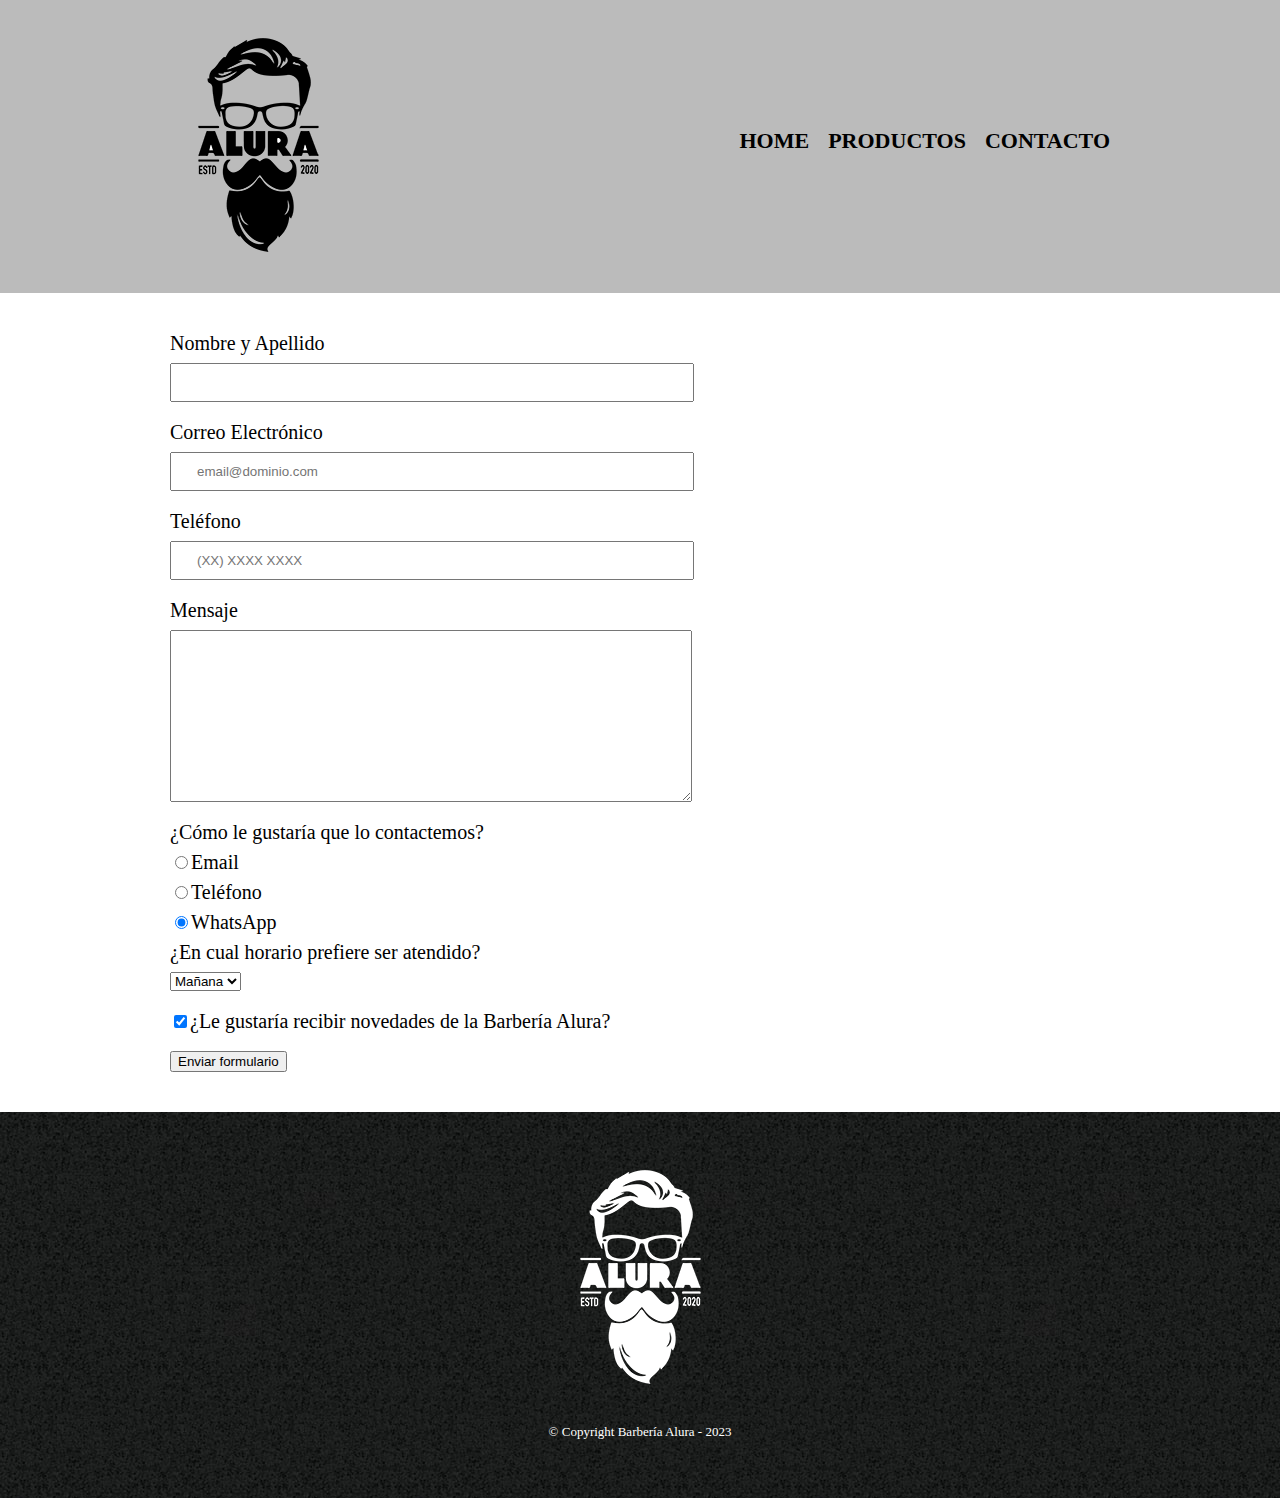
==== contacto.html @ cd2a9bad "Initial commit" ====
<!DOCTYPE html>
<html>
    <head>
        <meta charset="UTF-8">
        <title>Contacto - Barbería Alura</title>
        <link rel="stylesheet" href="reset.css">
        <link rel="stylesheet" href="style.css">
    </head>
    <body>
        <header>
            <div class="caja">
                <h1><img src="./imagenes/logo.png" alt="Logo de BarberÍAa Alura"></h1>
                <nav>
                    <ul>
                        <li><a href="index.html">Home</a></li>
                        <li><a href="productos.html">Productos</a></li>
                        <li><a href="contacto.html">Contacto</a></li>
                    </ul>
                </nav>
            </div>
        </header>
		<main>
			<form>
				<label for="nombreapellido">Nombre y Apellido</label>
				<input type="text" id = "nombreapellido" class="input-padron" required>

				<label for="correolectronico">Correo Electrónico</label>
				<input type="email" id="correolectronico" class="input-padron" required placeholder="email@dominio.com">

				<label for="telefono">Teléfono</label>
				<input type="tel" id="telefono" class="input-padron" required placeholder="(XX) XXXX XXXX">
				
				<label for="mensaje">Mensaje</label>
				<textarea cols="70" rows="10" id="mensaje" class="input-padron" required></textarea>
				
				<fieldset>
					<legend>¿Cómo le gustaría que lo contactemos?</legend>
					
					<label for="radio-email"><input type="radio" name="contacto" value="email" id="radiop-email">Email</label>

					<label for="radio-telefono"><input type="radio" name="contacto" value="telefono" id="radiop-telefono">Teléfono</label>
					
					<label for="radio-whatsapp"><input type="radio" name="contacto" value="whatsapp" id="radiop-whatsapp" checked>WhatsApp</label>
					
			    </fieldset>

				<fieldset>
					<legend>¿En cual horario prefiere ser atendido?</legend>
					<select>
						<option>Mañana</option>
						<option>Tarde</option>
						<option>Noche</option>
					</select>
				</fieldset>

				<label class="checkbox"><input type="checkbox" checked>¿Le gustaría recibir novedades de la Barbería Alura?</label> 

				<input type="submit" value="Enviar formulario">

			</form>
		</main>

		<footer>
            <img src="./imagenes/logo-blanco.png" alt="Logo de BarberÍAa Alura">
            <p class="copyright">&copy Copyright Barbería Alura - 2023</p>
        </footer>
	</body>
</html>
---- style.css ----
header {
    background-color: #BBBBBB;
    padding: 20px 0;

}

.caja {
    width: 940px;
    position: relative;
    margin: 0 auto;

}

nav {
    position: absolute;
    top: 110px;
    right: 0;

}

nav li {
    display: inline;
    margin: 0 0 0 15px;

}

nav a {
    text-transform: uppercase;
    color: #000000;
    font-weight: bold;
    font-size: 22px;
    text-decoration: none;

}

nav a:hover {
    color: #c78c19;
    text-decoration: underline;
}

.productos {
    width: 940px;
    margin: 0 auto;
    padding: 50px;
}

.productos li {
    display: inline-block;
    text-align: center;
    width: 30%;
    vertical-align: top;
    margin: 0 1.5%;
    padding: 30px 20px;
    box-sizing: border-box;
    border: 2px solid #000000;
    border-radius: 10px;
}

.productos li:hover {
    border-color: #c78c19; 
    font-size: 33px;
}

.productos li:active {
    border-color: #088c19; 
}

.productos h2 {
    font-size: 30px;
    font-weight: bold;
}

.productos li:hover h2 {
    font-size: 33px;
}

.producto-descripcion {
    font-size: 18px;
}

.producto-precio {
    font-size: 20px;
    font-weight: bold;
    margin-top: 10px;
}

footer {
    text-align: center;
    background: url(imagenes/bg.jpg);
    padding: 40px;

}

.copyright {
    color: #FFFFFF;
    font-size: 13px;
    margin: 20px;

}

main {
    width: 940px;
    margin: 0 auto;

}

form {
    margin: 40px 0;
}

form label, form legend {
    display: block;
    font-size: 20px;
    margin: 0 0 10px;
}

.input-padron {
    display: block;
    margin: 0 0 20px;
    padding: 10px 25px;
    width: 50%;
}

.checkbox {
    margin: 20px 0;
}
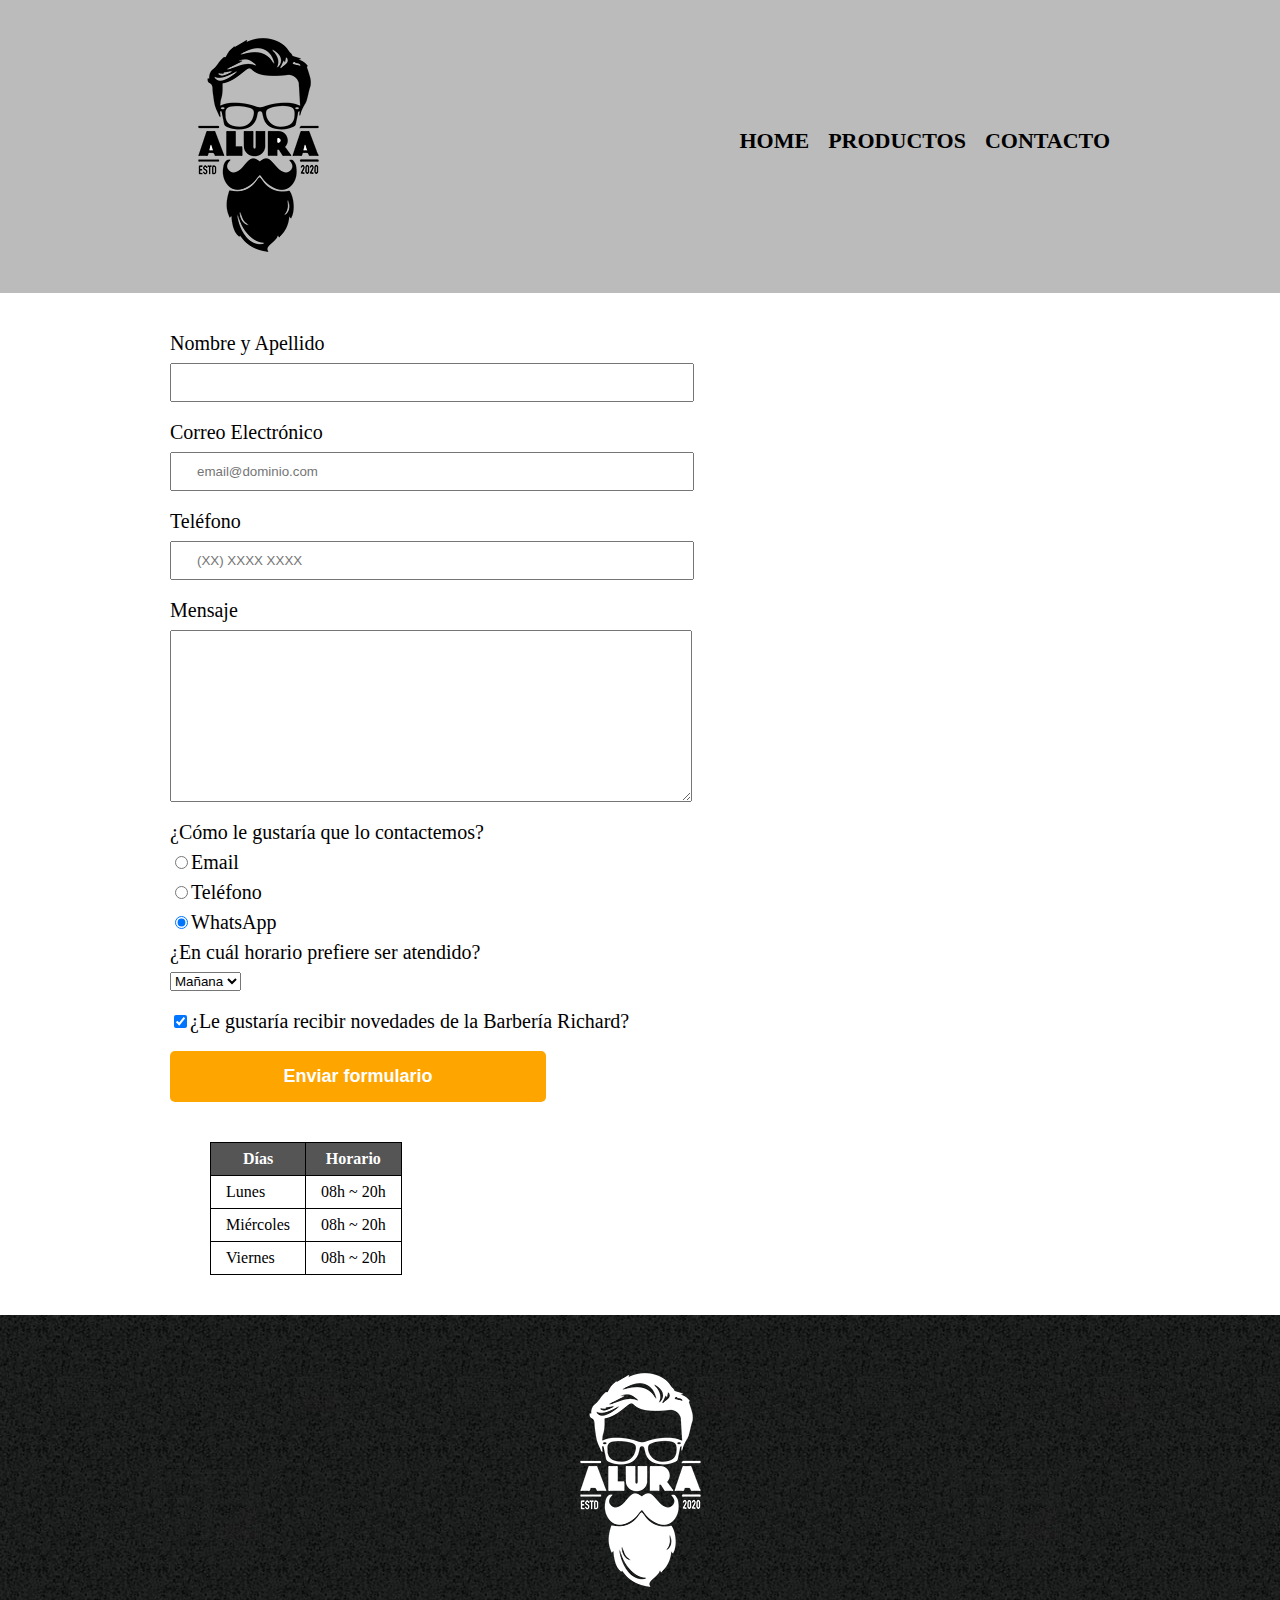
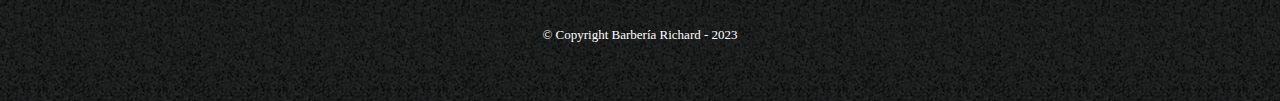
==== commit d9098f37: "Ajustes a todo el proyecto" ====
--- a/contacto.html
+++ b/contacto.html
@@ -2,14 +2,14 @@
 <html>
     <head>
         <meta charset="UTF-8">
-        <title>Contacto - Barbería Alura</title>
+        <title>Contacto - Barbería Richard</title>
         <link rel="stylesheet" href="reset.css">
         <link rel="stylesheet" href="style.css">
     </head>
     <body>
         <header>
             <div class="caja">
-                <h1><img src="./imagenes/logo.png" alt="Logo de BarberÍAa Alura"></h1>
+                <h1><img src="./imagenes/logo.png" alt="Logo de Barbería Alura"></h1>
                 <nav>
                     <ul>
                         <li><a href="index.html">Home</a></li>
@@ -21,6 +21,7 @@
         </header>
 		<main>
 			<form>
+
 				<label for="nombreapellido">Nombre y Apellido</label>
 				<input type="text" id = "nombreapellido" class="input-padron" required>
 
@@ -34,6 +35,7 @@
 				<textarea cols="70" rows="10" id="mensaje" class="input-padron" required></textarea>
 				
 				<fieldset>
+
 					<legend>¿Cómo le gustaría que lo contactemos?</legend>
 					
 					<label for="radio-email"><input type="radio" name="contacto" value="email" id="radiop-email">Email</label>
@@ -41,11 +43,11 @@
 					<label for="radio-telefono"><input type="radio" name="contacto" value="telefono" id="radiop-telefono">Teléfono</label>
 					
 					<label for="radio-whatsapp"><input type="radio" name="contacto" value="whatsapp" id="radiop-whatsapp" checked>WhatsApp</label>
-					
-			    </fieldset>
+			    
+				</fieldset>
 
 				<fieldset>
-					<legend>¿En cual horario prefiere ser atendido?</legend>
+					<legend>¿En cuál horario prefiere ser atendido?</legend>
 					<select>
 						<option>Mañana</option>
 						<option>Tarde</option>
@@ -53,16 +55,40 @@
 					</select>
 				</fieldset>
 
-				<label class="checkbox"><input type="checkbox" checked>¿Le gustaría recibir novedades de la Barbería Alura?</label> 
+				<label class="checkbox"><input type="checkbox" checked>¿Le gustaría recibir novedades de la Barbería Richard?</label> 
 
-				<input type="submit" value="Enviar formulario">
+				<input type="submit" value="Enviar formulario" class="enviar">
+			</form>
 
-			</form>
+			<table>
+
+				<thead>
+					<tr>
+						<th>Días</th>
+						<th>Horario</th>
+					</tr>
+				</thead>
+
+				<tbody>
+					<tr>
+						<td>Lunes</td>
+						<td>08h ~ 20h</td>
+					</tr>
+					<tr>
+						<td>Miércoles</td>
+						<td>08h ~ 20h</td>
+					</tr>
+					<tr>
+						<td>Viernes</td>
+						<td>08h ~ 20h</td>
+					</tr>
+				</tbody>
+			</table>
 		</main>
 
 		<footer>
-            <img src="./imagenes/logo-blanco.png" alt="Logo de BarberÍAa Alura">
-            <p class="copyright">&copy Copyright Barbería Alura - 2023</p>
+            <img src="./imagenes/logo-blanco.png" alt="Logo de Barbería Alura">
+            <p class="copyright">&copy Copyright Barbería Richard - 2023</p>
         </footer>
 	</body>
 </html>--- a/style.css
+++ b/style.css
@@ -86,7 +86,7 @@
 
 footer {
     text-align: center;
-    background: url(imagenes/bg.jpg);
+    background: url(./imagenes/bg.jpg);
     padding: 40px;
 
 }
@@ -125,3 +125,36 @@
     margin: 20px 0;
 }
 
+.enviar {
+    width: 40%;
+    padding: 15px 0;
+    font-size: 18px;
+    font-weight: bold;
+    color: white;
+    background: orange;
+    border: none;
+    border-radius: 5px;
+    transition: 1s all;
+    cursor: pointer;
+}
+
+.enviar:hover {
+    background: darkorange;
+    transform: scale(1.2);
+}
+
+table {
+    margin: 40px 40px;
+
+}
+
+thead {
+    background: #555555;
+    color: white;
+    font-weight: bold;
+}
+
+td, th {
+    border: 1px solid #000000;
+    padding: 8px 15px;
+}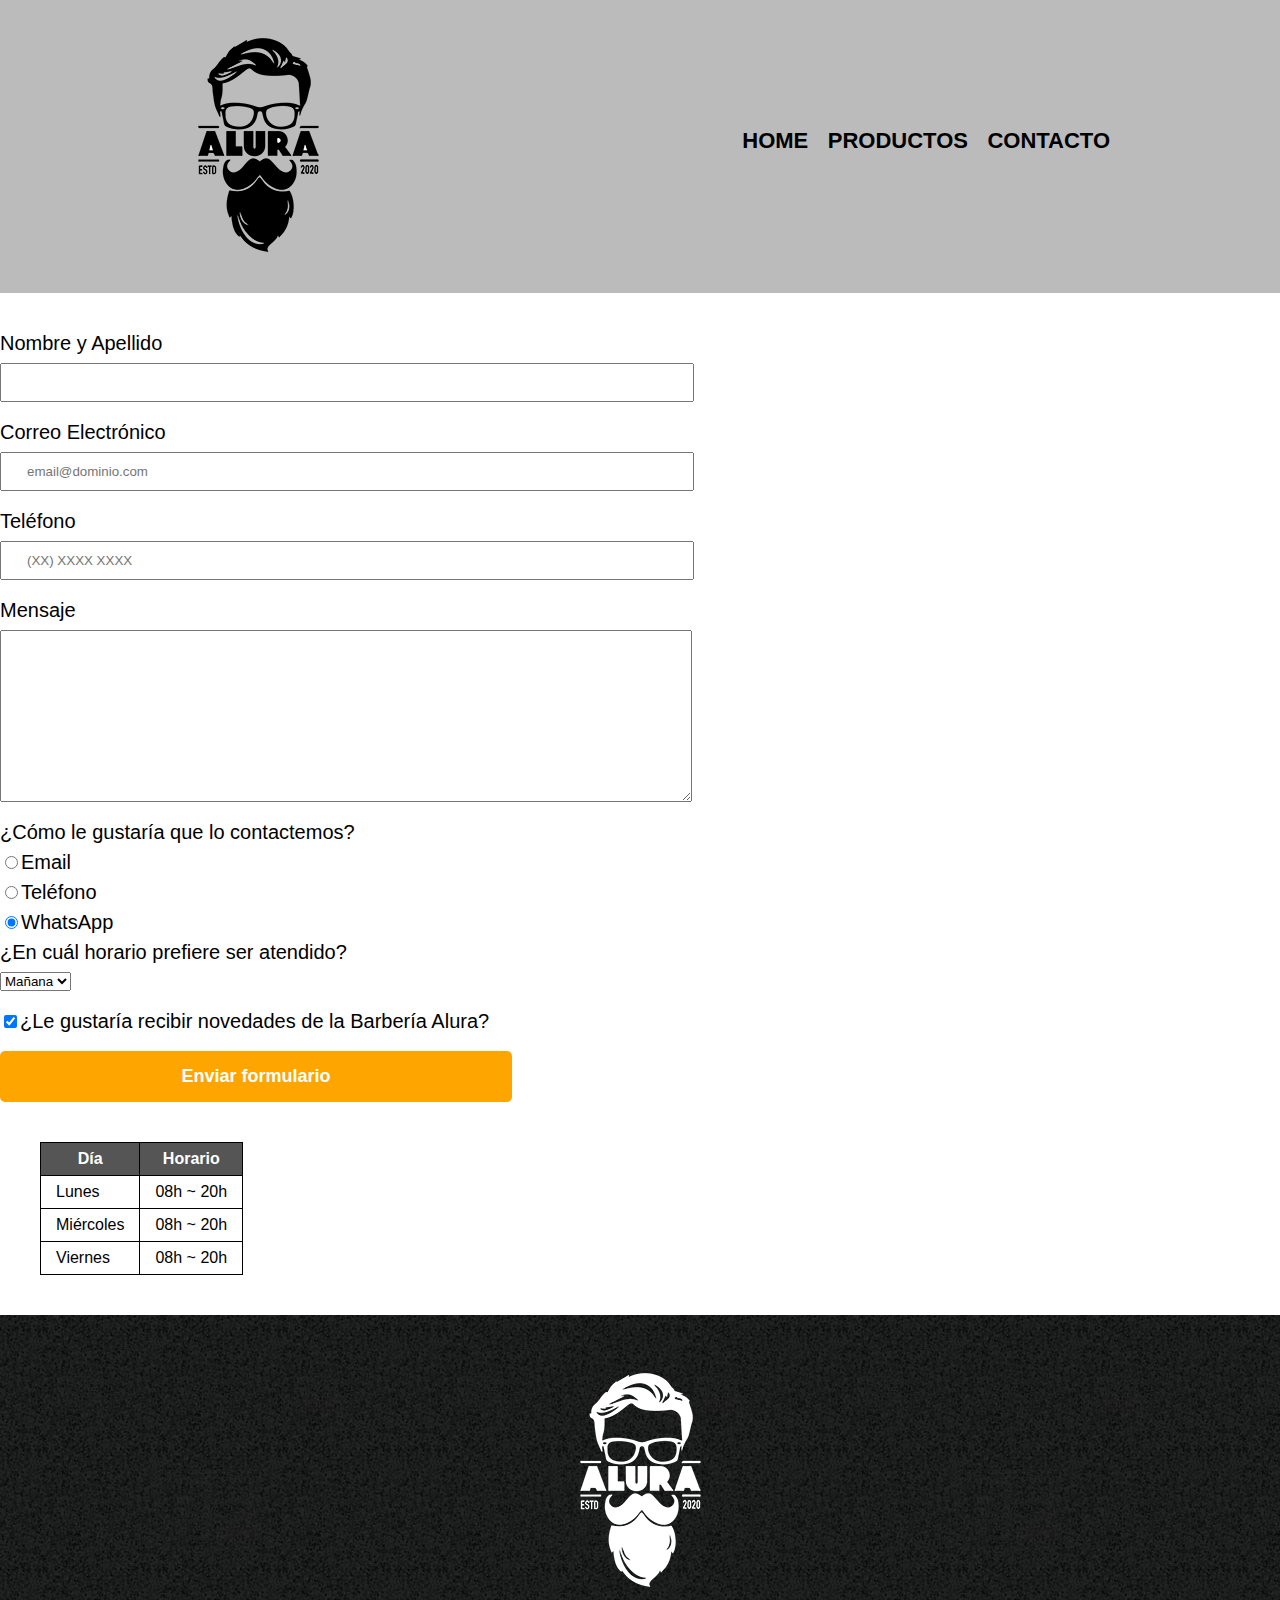
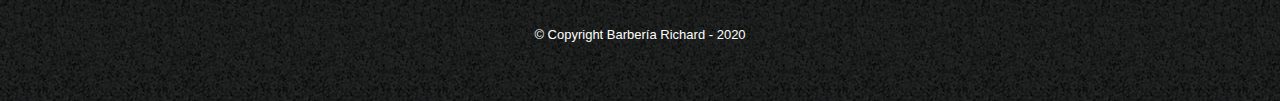
==== commit 1e6d2c54: "se agrego imagen, degradado, video, mapa" ====
--- a/contacto.html
+++ b/contacto.html
@@ -1,4 +1,5 @@
 <!DOCTYPE html>
+
 <html>
     <head>
         <meta charset="UTF-8">
@@ -9,7 +10,7 @@
     <body>
         <header>
             <div class="caja">
-                <h1><img src="./imagenes/logo.png" alt="Logo de Barbería Alura"></h1>
+                <h1><img src="./imagenes/logo.png" alt="Logo de la Barbería Alura"></h1>
                 <nav>
                     <ul>
                         <li><a href="index.html">Home</a></li>
@@ -19,76 +20,71 @@
                 </nav>
             </div>
         </header>
-		<main>
-			<form>
+        <main>
+            <form>
+                <label for="nombreapellido">Nombre y Apellido</label>
+                <input type="text" id="nombreapellido" class="input-padron" required>
 
-				<label for="nombreapellido">Nombre y Apellido</label>
-				<input type="text" id = "nombreapellido" class="input-padron" required>
+                <label for="correoelectronico">Correo Electrónico</label>
+                <input type="email" id="correoelectronico" class="input-padron" required placeholder="email@dominio.com">
 
-				<label for="correolectronico">Correo Electrónico</label>
-				<input type="email" id="correolectronico" class="input-padron" required placeholder="email@dominio.com">
+                <label for="telefono">Teléfono</label>
+                <input type="tel" id="telefono" class="input-padron" required placeholder="(XX) XXXX XXXX">
 
-				<label for="telefono">Teléfono</label>
-				<input type="tel" id="telefono" class="input-padron" required placeholder="(XX) XXXX XXXX">
-				
-				<label for="mensaje">Mensaje</label>
-				<textarea cols="70" rows="10" id="mensaje" class="input-padron" required></textarea>
-				
-				<fieldset>
+                <label for="mensaje">Mensaje</label>
+                <textarea cols="70" rows="10" id="mensaje" class="input-padron" required></textarea>
+                
+                <fieldset>
+                    <legend>¿Cómo le gustaría que lo contactemos?</legend>
 
-					<legend>¿Cómo le gustaría que lo contactemos?</legend>
-					
-					<label for="radio-email"><input type="radio" name="contacto" value="email" id="radiop-email">Email</label>
+                    <label for="radio-email"><input type="radio" name="contacto" value="email" id="radio-email">Email</label>
+                    
+                    <label for="radio-telefono"><input type="radio" name="contacto" value="telefono" id="radio-telefono">Teléfono</label>
+                    
+                    <label for="radio-whatsapp"><input type="radio" name="contacto" value="whatsapp" id="radio-whatsapp" checked>WhatsApp</label>
+                </fieldset>
+               
+                <fieldset>
+                    <legend>¿En cuál horario prefiere ser atendido?</legend>
+                    <select>
+                        <option>Mañana</option>
+                        <option>Tarde</option>
+                        <option>Noche</option>
+                    </select>
+                </fieldset>
+                
+                <label class="checkbox"><input type="checkbox" checked>¿Le gustaría recibir novedades de la Barbería Alura?</label>                
+                
+                <input type="submit" value="Enviar formulario" class="enviar">
 
-					<label for="radio-telefono"><input type="radio" name="contacto" value="telefono" id="radiop-telefono">Teléfono</label>
-					
-					<label for="radio-whatsapp"><input type="radio" name="contacto" value="whatsapp" id="radiop-whatsapp" checked>WhatsApp</label>
-			    
-				</fieldset>
+            </form>
 
-				<fieldset>
-					<legend>¿En cuál horario prefiere ser atendido?</legend>
-					<select>
-						<option>Mañana</option>
-						<option>Tarde</option>
-						<option>Noche</option>
-					</select>
-				</fieldset>
-
-				<label class="checkbox"><input type="checkbox" checked>¿Le gustaría recibir novedades de la Barbería Richard?</label> 
-
-				<input type="submit" value="Enviar formulario" class="enviar">
-			</form>
-
-			<table>
-
-				<thead>
-					<tr>
-						<th>Días</th>
-						<th>Horario</th>
-					</tr>
-				</thead>
-
-				<tbody>
-					<tr>
-						<td>Lunes</td>
-						<td>08h ~ 20h</td>
-					</tr>
-					<tr>
-						<td>Miércoles</td>
-						<td>08h ~ 20h</td>
-					</tr>
-					<tr>
-						<td>Viernes</td>
-						<td>08h ~ 20h</td>
-					</tr>
-				</tbody>
-			</table>
-		</main>
-
-		<footer>
-            <img src="./imagenes/logo-blanco.png" alt="Logo de Barbería Alura">
-            <p class="copyright">&copy Copyright Barbería Richard - 2023</p>
+            <table>
+                <thead>
+                    <tr>
+                        <th>Día</th>
+                        <th>Horario</th>
+                    </tr>
+                </thead>
+                <tbody>
+                    <tr>
+                        <td>Lunes</td>
+                        <td>08h ~ 20h</td>
+                    </tr>
+                    <tr>
+                        <td>Miércoles</td>
+                        <td>08h ~ 20h</td>
+                    </tr>
+                    <tr>
+                        <td>Viernes</td>
+                        <td>08h ~ 20h</td>
+                    </tr>
+                </tbody>
+            </table>
+        </main>
+        <footer>
+            <img src="./imagenes/logo-blanco.png"  alt="Logo de la Barbería Alura">
+            <p class="copyright">&copy Copyright Barbería Richard - 2020</p>
         </footer>
-	</body>
+    </body>
 </html>--- a/style.css
+++ b/style.css
@@ -1,50 +1,50 @@
+body{
+    font-family: 'Montserrat', sans-serif;
+}
+
 header {
     background-color: #BBBBBB;
     padding: 20px 0;
-
-}
-
-.caja {
+}
+
+.caja{
     width: 940px;
     position: relative;
     margin: 0 auto;
-
-}
-
-nav {
+}
+
+nav{
     position: absolute;
-    top: 110px;
+    top:110px;
     right: 0;
-
-}
-
-nav li {
+}
+
+nav li{
     display: inline;
     margin: 0 0 0 15px;
-
-}
-
-nav a {
+}
+
+nav a{
     text-transform: uppercase;
     color: #000000;
     font-weight: bold;
     font-size: 22px;
     text-decoration: none;
-
-}
-
-nav a:hover {
+}
+
+nav a:hover{
     color: #c78c19;
     text-decoration: underline;
 }
 
-.productos {
+.productos{
     width: 940px;
     margin: 0 auto;
     padding: 50px;
 }
 
-.productos li {
+
+.productos li{
     display: inline-block;
     text-align: center;
     width: 30%;
@@ -56,105 +56,206 @@
     border-radius: 10px;
 }
 
-.productos li:hover {
-    border-color: #c78c19; 
+.productos li:hover{
+    border-color:#c78c19;
+}
+
+.productos li:active{
+    border-color:#088c19;
+}
+
+.productos h2{
+    font-size: 30px;
+    font-weight: bold;
+}
+
+.productos li:hover h2{
     font-size: 33px;
 }
 
-.productos li:active {
-    border-color: #088c19; 
-}
-
-.productos h2 {
-    font-size: 30px;
-    font-weight: bold;
-}
-
-.productos li:hover h2 {
-    font-size: 33px;
-}
-
-.producto-descripcion {
+.producto-descripcion{
     font-size: 18px;
 }
 
-.producto-precio {
+.producto-precio{
     font-size: 20px;
     font-weight: bold;
-    margin-top: 10px;
-}
-
-footer {
+    margin-top:10px;
+}
+
+footer{
     text-align: center;
     background: url(./imagenes/bg.jpg);
-    padding: 40px;
-
-}
-
-.copyright {
-    color: #FFFFFF;
+    padding:40px;
+}
+
+.copyright{
+    color:#FFFFFF;
     font-size: 13px;
-    margin: 20px;
-
-}
-
-main {
-    width: 940px;
-    margin: 0 auto;
-
-}
-
-form {
+    margin:20px;
+}
+
+
+form{
     margin: 40px 0;
 }
 
-form label, form legend {
+form label, form legend{
     display: block;
     font-size: 20px;
     margin: 0 0 10px;
 }
 
-.input-padron {
+.input-padron{
     display: block;
     margin: 0 0 20px;
     padding: 10px 25px;
     width: 50%;
 }
 
-.checkbox {
-    margin: 20px 0;
-}
-
-.enviar {
+.checkbox{
+    margin:20px 0;
+}
+
+.enviar{
     width: 40%;
     padding: 15px 0;
     font-size: 18px;
     font-weight: bold;
-    color: white;
+    color:white;
     background: orange;
-    border: none;
+    border:none;
     border-radius: 5px;
     transition: 1s all;
-    cursor: pointer;
-}
-
-.enviar:hover {
+    cursor:pointer;
+}
+
+.enviar:hover{
     background: darkorange;
     transform: scale(1.2);
 }
 
-table {
+table{
     margin: 40px 40px;
-
-}
-
-thead {
+}
+
+thead{
     background: #555555;
-    color: white;
-    font-weight: bold;
-}
-
-td, th {
+    color:white;
+    font-weight: bold;
+}
+
+td,th{
     border: 1px solid #000000;
     padding: 8px 15px;
-}+}
+
+/*Aquí inicia el CSS para nuestra página home*/
+.banner {
+    width: 100%;
+}
+
+.principal {
+    padding: 3em 0;
+    background: #FEFEFE;
+    width: 940px;
+    margin: 0 auto;    
+}
+
+.titulo-principal {
+    text-align: center;
+    font-size: 2em;
+    margin: 0 0 1em;
+    clear: left;
+}
+
+/*Pseudo-elementos
+.titulo-principal:first-letter {
+    font-weight: bold;
+}
+
+.titulo-principal:before {
+    content: "[";
+}
+
+.titulo-principal:after {
+    content: "]";
+}
+
+p::first-line {
+    font-style: italic;
+}
+*/
+
+
+.principal p {
+    margin: 0 0 1em;
+}
+
+.mapa-contenido{
+    width: 940px;
+    margin: 0 auto;
+}
+
+.principal strong {
+    font-weight: bold;
+}
+
+.principal em {
+    font-style: italic;
+}
+
+.utensilios {
+    width: 120px;
+    float: left;
+    margin:0 20px 20px 0;
+}
+
+.mapa {
+    padding: 3em 0;
+    background: linear-gradient(#FEFEFE, #888888);
+}
+
+.mapa p {
+    margin: 0 0 2em;
+    text-align: center;
+}
+
+.diferenciales {
+    padding: 3em 0;
+    background: #888888;
+}
+
+.contenido-diferenciales {
+    width: 640px;
+    margin: 0 auto;
+}
+
+.lista-diferenciales {
+    width: 40%;
+    display: inline-block;
+    vertical-align: top;
+}
+
+.items {
+    line-height: 1.5;
+}
+
+.items:before {
+   content: "★"; 
+}
+.items:first-child {
+    font-weight: bold;
+}
+
+
+.imagen-diferenciales {
+    width: 60%;
+}
+
+.video {
+    width: 560px;
+    margin: 1em auto;
+}
+
+
